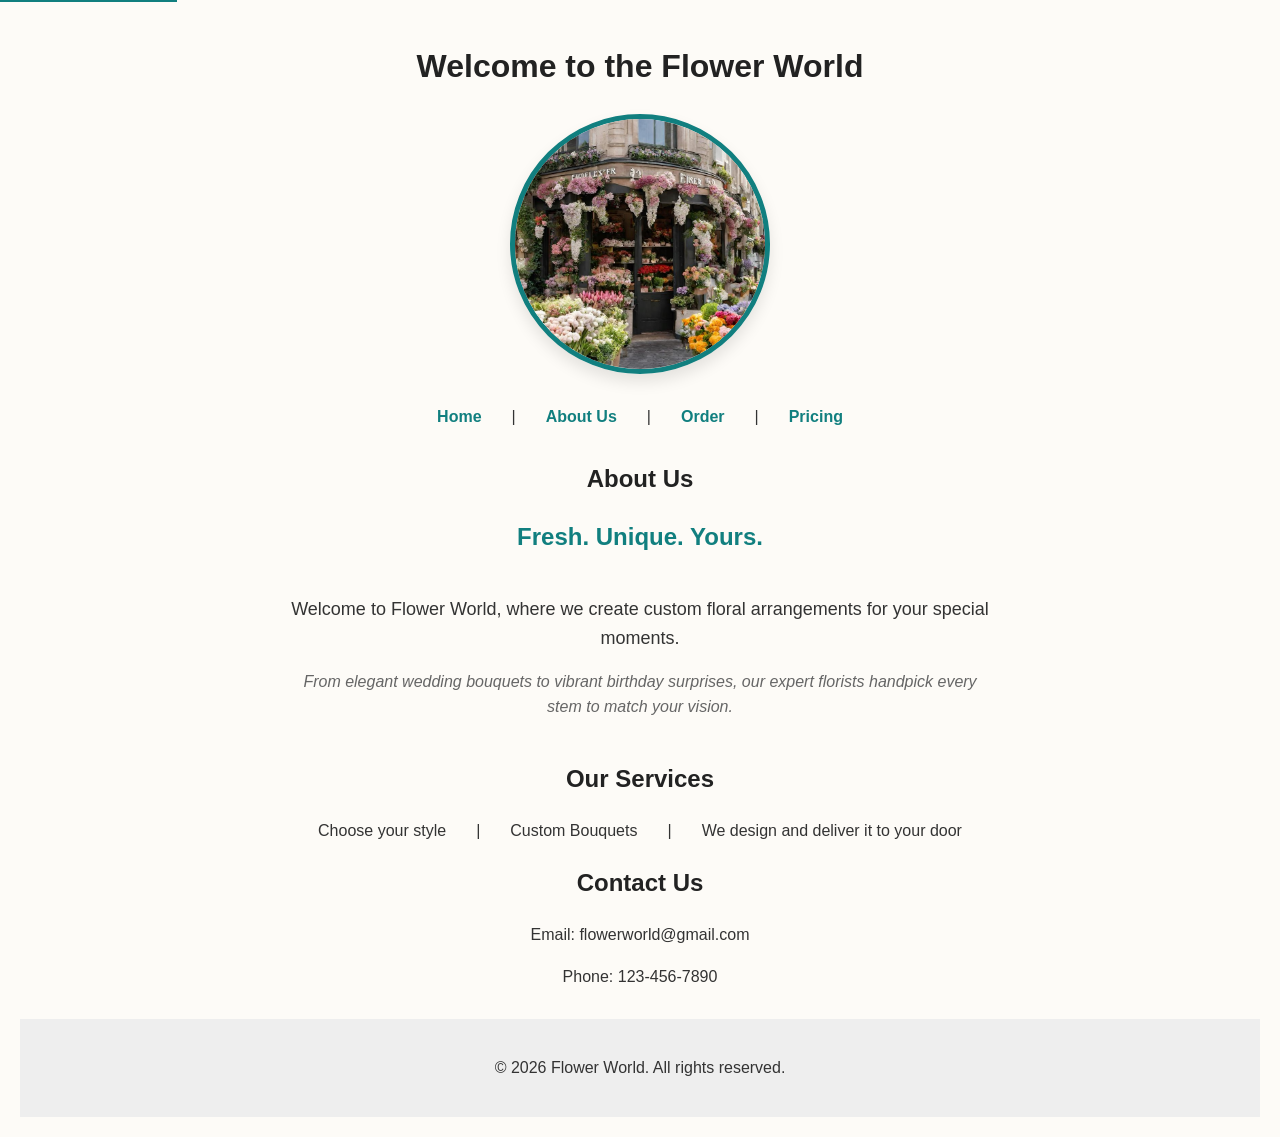
==== index.html @ 7dc91552 "Add files via upload" ====
<!DOCTYPE html>
<html lang="en">
<head>
    <meta charset="UTF-8">
    <meta name="viewport" content="width=device-width, initial-scale=1.0">
    <title>Flower World</title>
    <link rel="stylesheet" href="styles.css">
</head>
<body>
    <a href="#main-content" class="skip-link">Skip to main content</a>

    <header>
        <h1>Welcome to the Flower World</h1>
        <img src="./French Flower Store _ Inspo Pic Manifestation Mood Board.jpg" alt="Flower World Storefront" class="centered-circle-photo">
        
        <nav>
            <ul>
                <li><a href="index.html">Home</a></li>|
                <li><a href="about.html">About Us</a></li>|
                <li><a href="order.html">Order</a></li>|
                <li><a href="pricing.html">Pricing</a></li>
            </ul>
        </nav> </header>

    <main id="main-content">

        <section class="about-section">
            <h2>About Us</h2>
            <p class="intro-lead">
                <span class="slogan">Fresh. Unique. Yours.</span> <br> 
                Welcome to Flower World, where we create custom floral arrangements for your special moments.
            </p>
            <p class="intro-sub">From elegant wedding bouquets to vibrant birthday surprises, our expert florists handpick every stem to match your vision.</p>
        </section>

        <section>
            <h2>Our Services</h2>
            <ul>
                <li>Choose your style</li>|
                <li>Custom Bouquets</li>|
                <li>We design and deliver it to your door</li>
            </ul>
        </section>

        <section>
            <h2>Contact Us</h2>
            <p class="center-text">Email: flowerworld@gmail.com</p>
            <p class="center-text">Phone: 123-456-7890</p>
        </section>
    </main>

    <footer>
        <p>&copy; 2026 Flower World. All rights reserved.</p>
    </footer>
</body>
</html>
---- styles.css ----
body {
    font-family: Arial, sans-serif;
    background: #fdfbf7;
    margin: 0;
    padding: 20px;
    line-height: 1.6;
    color: #333;
}

h1, h2 {
    text-align: center;
    color: #222;
}

nav {
    text-align: center;
    margin-bottom: 30px;
}

nav a {
    text-decoration: none;
    color: #117f7f;
    font-weight: bold;
}

nav a:hover {
    color: #000;
}

a {
    text-decoration: none;
    color: #117f7f;
}

a:hover {
    color: #000;
}

ul {
    list-style: none;
    display: flex;
    justify-content: center;
    padding: 0;
    gap: 30px;
}

th, td {
    border: 1px solid #ccc;
    padding: 10px;
    text-align: center;
}

table {
    width: 100%;
    border-collapse: collapse;
    margin-bottom: 30px;
}

footer {
    text-align: center;
    padding: 20px;
    background: #eee;
    margin-top: 30px;
}

@media (max-width: 600px) {
    body {
        padding: 10px;
    }

    nav a {
        display: block;
        margin: 10px 0;
    }

    table, th, td {
        font-size: 14px;
    }
}

fieldset {
    border: 1px solid #ccc;
    padding: 20px;
    margin-bottom: 30px;
}

label {
    display: block;
    margin-bottom: 10px;
    font-weight: bold;
}

input[type="text"], input[type="email"], textarea, select {
    width: 100%;
    padding: 10px;
    border: 1px solid #ccc;
    border-radius: 4px;
    margin-bottom: 20px;
    box-sizing: border-box;
}

button[type="submit"] {
    background: #117f7f;
    color: #fff;
    border: none;
    padding: 10px 20px;
    cursor: pointer;
    border-radius: 4px;
}

button[type="submit"]:hover {
    background: #0e6b6b;
}


.skip-link {
    position: absolute;
    top: -40px;
    left: 0;
    background: #117f7f;
    color: #fff;
    padding: 8px 16px;
    z-index: 100;
    transition: top 0.3s ease;
}

.skip-link:focus {
    top: 10px;
}

.centered-circle-photo {
    width: 250px; 
    height: 250px;

    border-radius: 50%;

    object-fit: cover;

    display: block;
    margin: 0 auto 30px;

    border: 5px solid #117f7f;

    box-shadow: 0 8px 15px rgba(0,0,0,0.1);
}

.center-text {
    text-align: center;
}

.indent-text {
    text-indent: 40px; 
    margin-bottom: 15px; 
}

.flower-card {
    background: #fff;
    border: 1px solid #ccc;
    border-radius: 8px;
    padding: 20px;
    margin-bottom: 30px;
    display: flex;
    gap: 20px;
    align-items: center;
    box-shadow: 0 4px 8px rgba(0, 0, 0, 0.05);
}

.flower-img {
    width: 150px;
    height: 150px;
    object-fit: cover;
    border-radius: 8px;
    border: 2px solid #117f7f;
}

.flower-info {
    flex: 1;
}

.flower-info h3 {
    margin-top: 0;
    color: #117f7f;
}

.about-section {
    max-width: 700px;
    margin: 0 auto 40px auto; 
    text-align: center;
}

.intro-lead {
    font-size: 18px;
    color: #333;
    margin-bottom: 15px;
}

.slogan {
    font-size: 24px;
    font-weight: bold;
    color: #117f7f; 
    display: block; 
    margin-bottom: 10px;
}

.intro-sub {
    font-size: 16px;
    color: #666;
    font-style: italic;
}
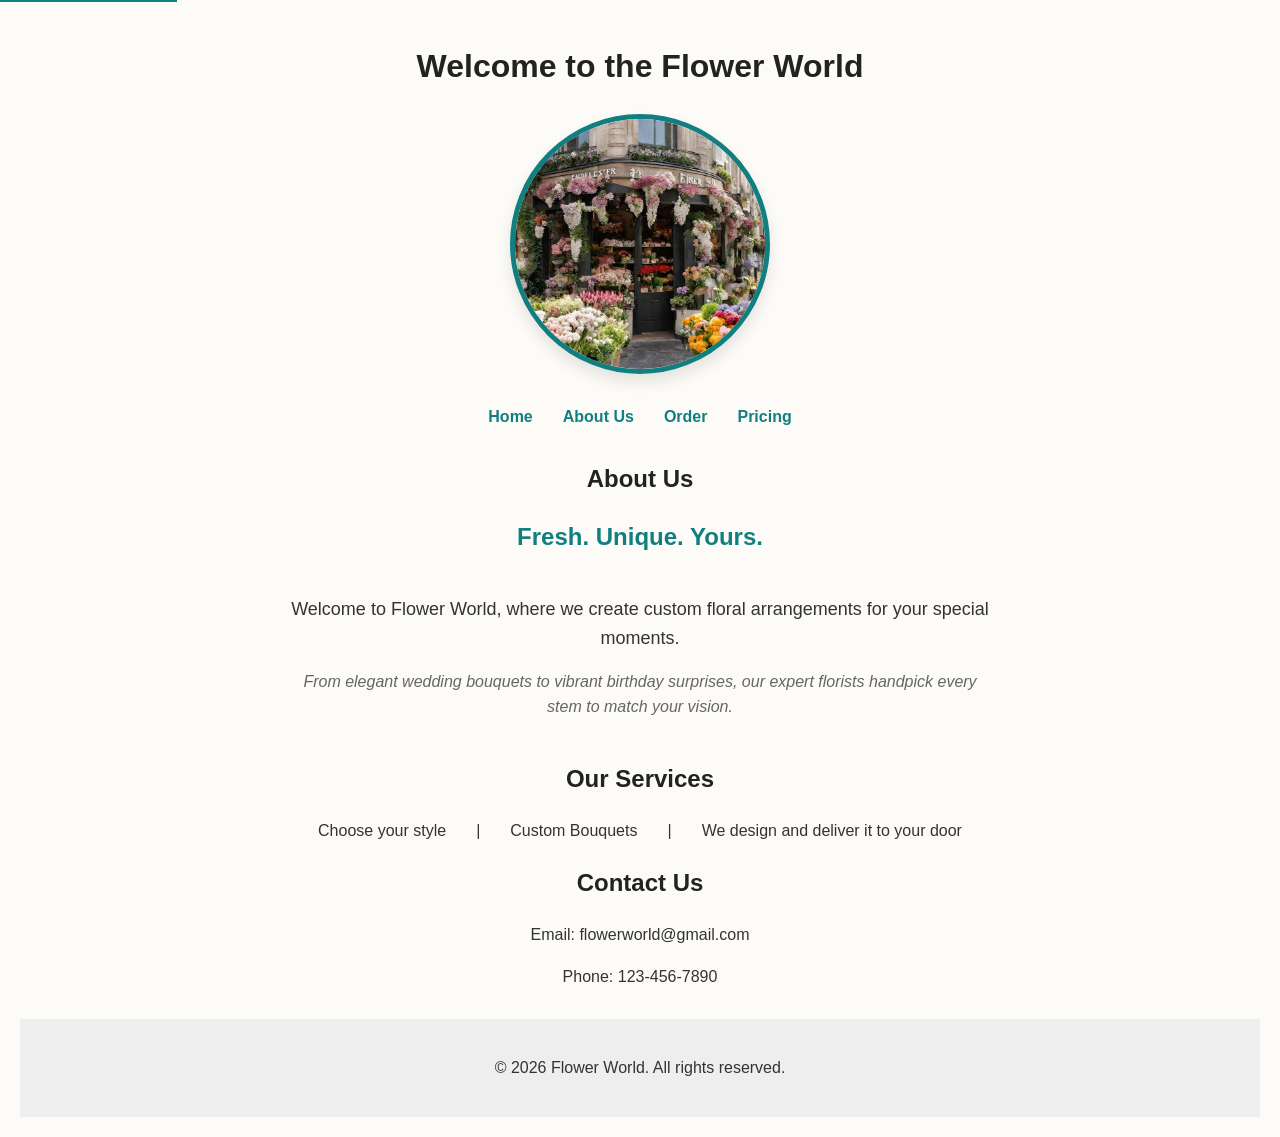
==== commit 5c32e652: "Update index.html" ====
--- a/index.html
+++ b/index.html
@@ -15,9 +15,9 @@
         
         <nav>
             <ul>
-                <li><a href="index.html">Home</a></li>|
-                <li><a href="about.html">About Us</a></li>|
-                <li><a href="order.html">Order</a></li>|
+                <li><a href="index.html">Home</a></li>
+                <li><a href="about.html">About Us</a></li>
+                <li><a href="order.html">Order</a></li>
                 <li><a href="pricing.html">Pricing</a></li>
             </ul>
         </nav> </header>
@@ -53,4 +53,4 @@
         <p>&copy; 2026 Flower World. All rights reserved.</p>
     </footer>
 </body>
-</html>+</html>
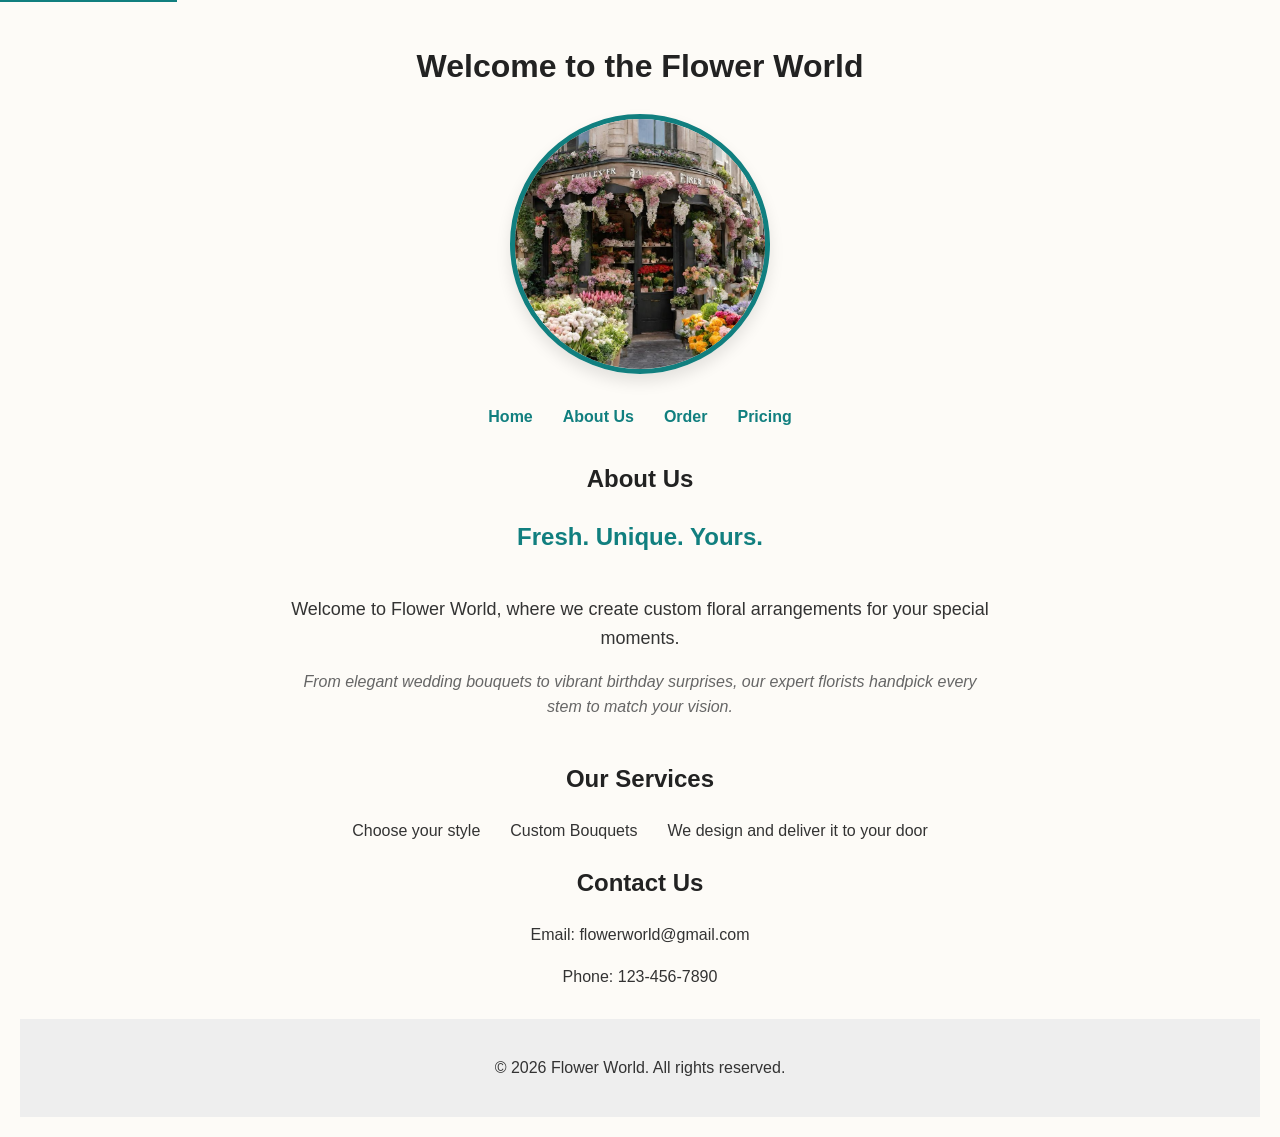
==== commit 63ba6b80: "Update index.html" ====
--- a/index.html
+++ b/index.html
@@ -11,7 +11,7 @@
 
     <header>
         <h1>Welcome to the Flower World</h1>
-        <img src="./French Flower Store _ Inspo Pic Manifestation Mood Board.jpg" alt="Flower World Storefront" class="centered-circle-photo">
+        <img src="./storefront.jpg" alt="Flower World Storefront" class="centered-circle-photo">
         
         <nav>
             <ul>
@@ -36,8 +36,8 @@
         <section>
             <h2>Our Services</h2>
             <ul>
-                <li>Choose your style</li>|
-                <li>Custom Bouquets</li>|
+                <li>Choose your style</li>
+                <li>Custom Bouquets</li>
                 <li>We design and deliver it to your door</li>
             </ul>
         </section>
